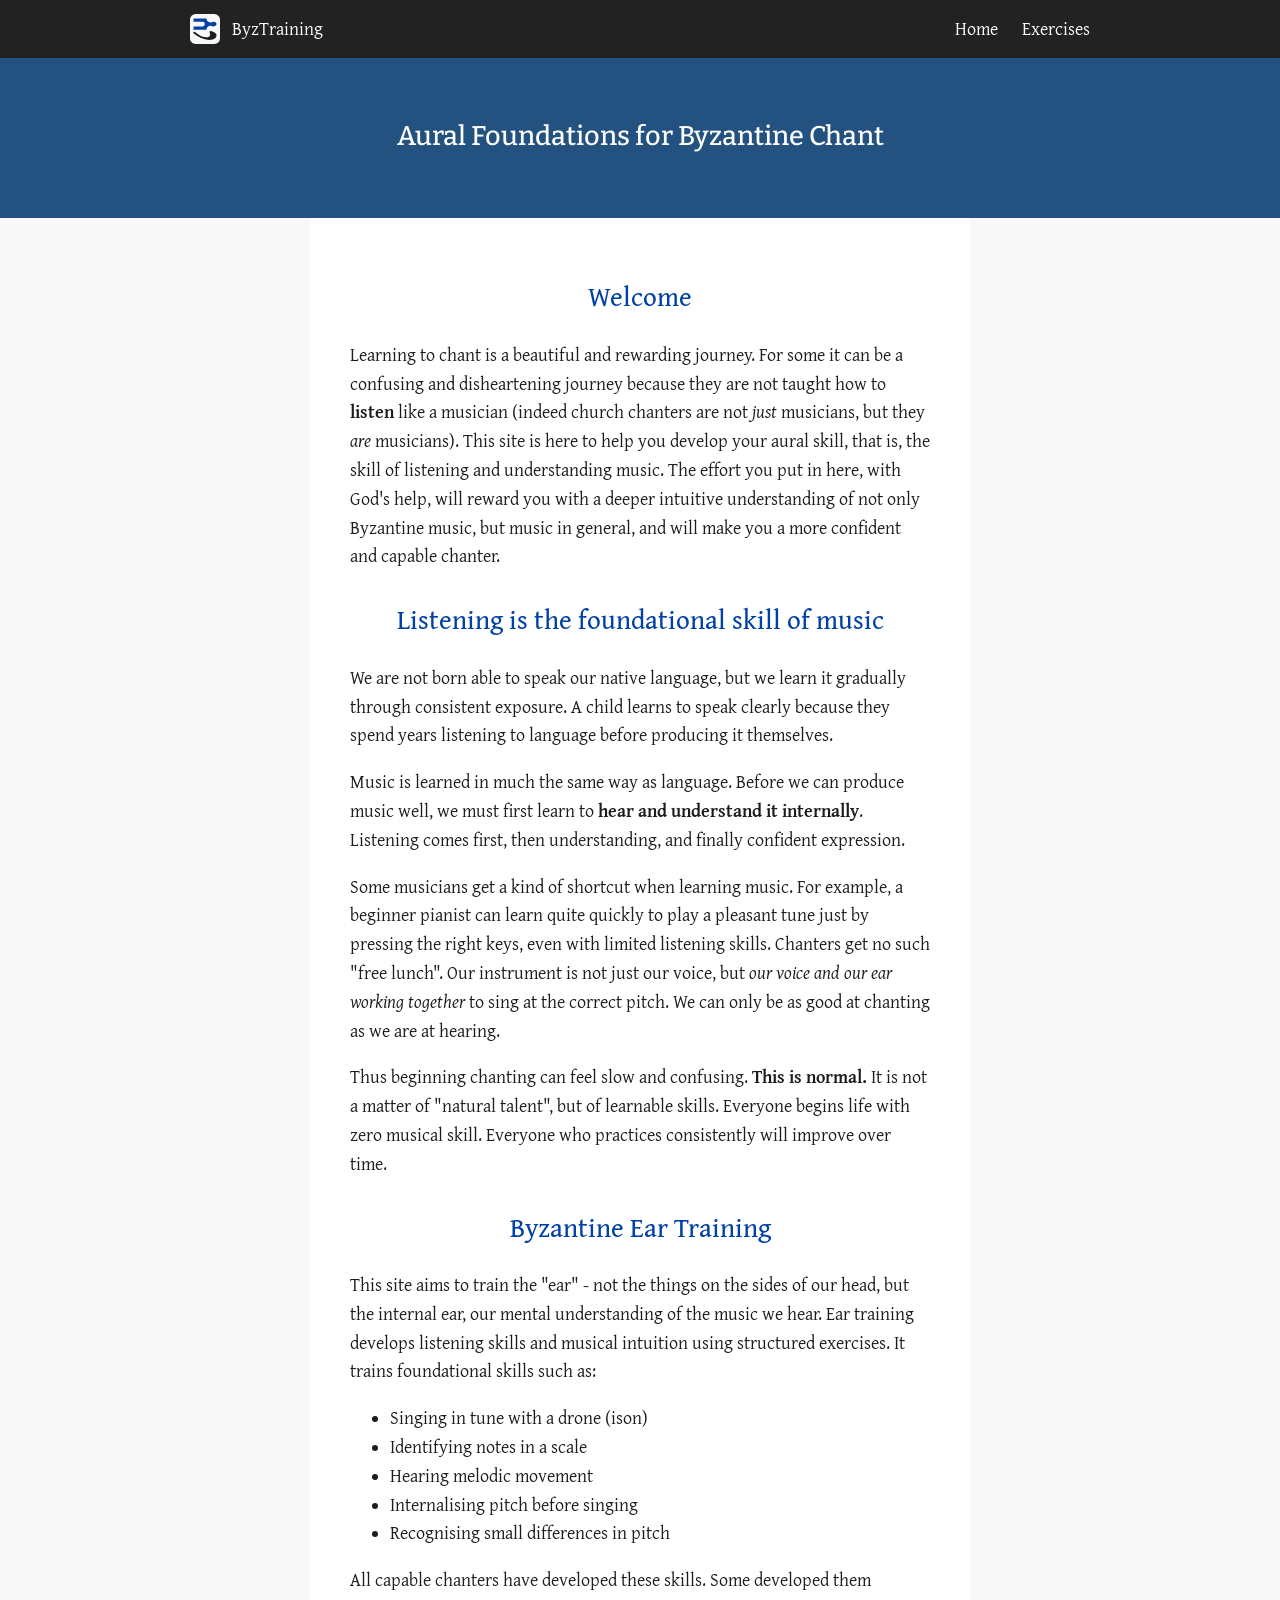
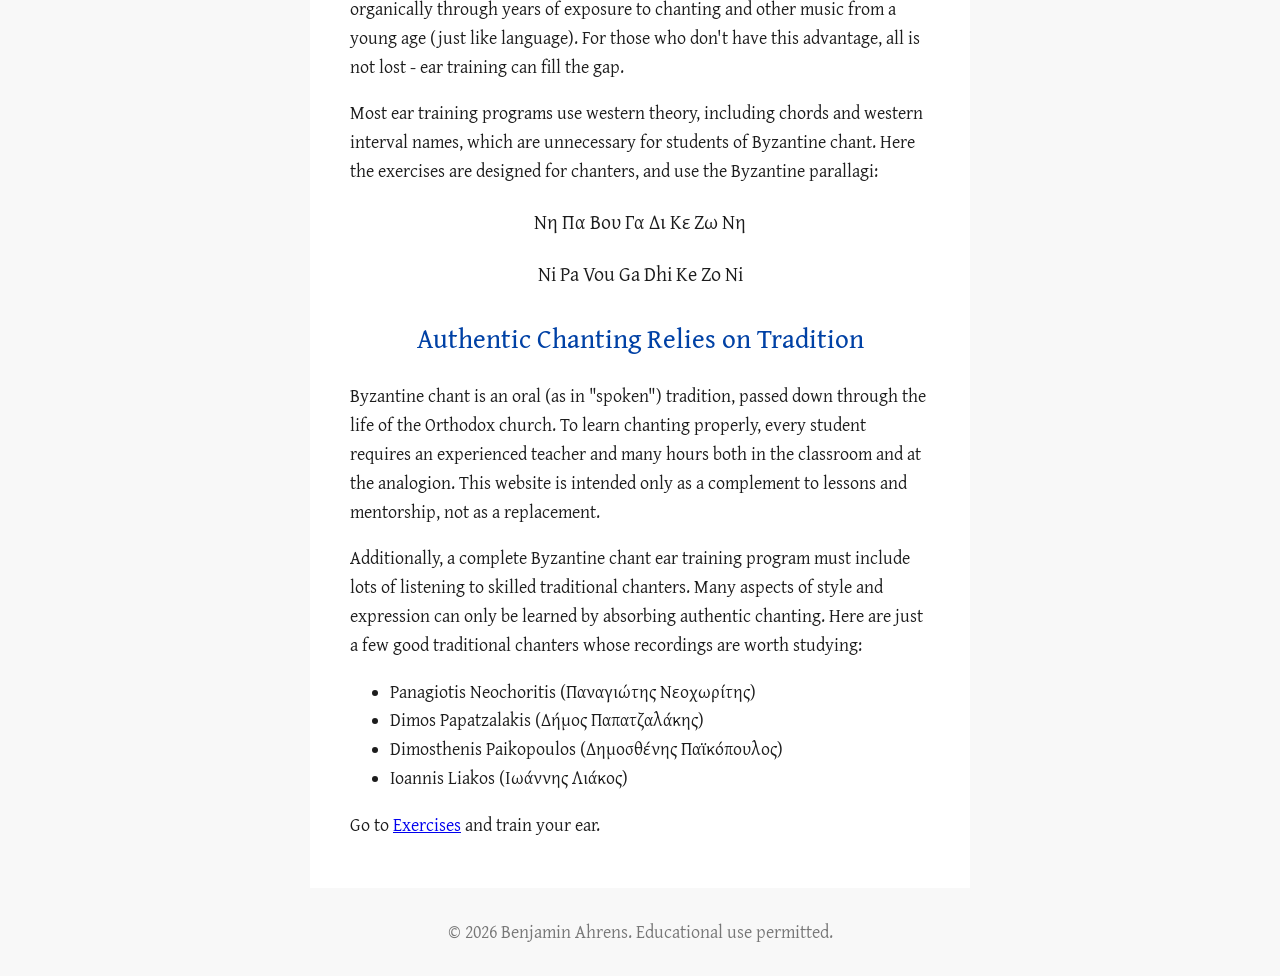
==== index.html @ a5068446 "Add Dimos Pap., Fix "exercises" page title" ====
<!DOCTYPE html>
<html lang="en">
  <head>
    <meta charset="UTF-8">
    <meta name="viewport" content="width=device-width, initial-scale=1.0">
    <title>ByzTraining</title>
    <link rel="stylesheet" href="styles/style.css">
    <link rel="icon" href="/assets/favicon.ico">
  </head>
  <body>
    <header class="topnav">
      <div class="nav-inner">
        <div class="logo">
          <img src="/assets/favicon.svg" alt="Logo">
          ByzTraining
        </div>
        <nav>
          <a href="index.html">Home</a>
          <a href="exercises.html">Exercises</a>
        </nav>
      </div>
    </header>
    <section class="hero">
      <h1>Aural Foundations for Byzantine Chant</h1>
    </section>
    <main class="content">
      <h2>Welcome</h2>
      <p>
        Learning to chant is a beautiful and rewarding journey. For some it can be a confusing and disheartening journey because they are not taught how to <b>listen</b> like a musician (indeed church chanters are not <em>just</em> musicians, but they <em>are</em> musicians). This site is here to help you develop your aural skill, that is, the skill of listening and understanding music. The effort you put in here, with God's help, will reward you with a deeper intuitive understanding of not only Byzantine music, but music in general, and will make you a more confident and capable chanter.
      </p>
      <h2>Listening is the foundational skill of music</h2>
      <p>
        We are not born able to speak our native language, but we learn it gradually through consistent exposure. A child learns to speak clearly because they spend years listening to language before producing it themselves.
      </p>
      <p>
        Music is learned in much the same way as language. Before we can produce music well, we must first learn to <b>hear and understand it internally</b>. Listening comes first, then understanding, and finally confident expression.
      </p>
      <p>
        Some musicians get a kind of shortcut when learning music. For example, a beginner pianist can learn quite quickly to play a pleasant tune just by pressing the right keys, even with limited listening skills. Chanters get no such "free lunch". Our instrument is not just our voice, but <em>our voice and our ear working together</em> to sing at the correct pitch. We can only be as good at chanting as we are at hearing.
      </p>
      <p>
        Thus beginning chanting can feel slow and confusing. <b>This is normal.</b> It is not a matter of "natural talent", but of learnable skills. Everyone begins life with zero musical skill. Everyone who practices consistently will improve over time.
      </p>
      <h2>Byzantine Ear Training</h2>
      <p>
        This site aims to train the "ear" - not the things on the sides of our head, but the internal ear, our mental understanding of the music we hear. Ear training develops listening skills and musical intuition using structured exercises. It trains foundational skills such as:
        <ul>
          <li>Singing in tune with a drone (ison)</li>
          <li>Identifying notes in a scale</li>
          <li>Hearing melodic movement</li>
          <li>Internalising pitch before singing</li>
          <li>Recognising small differences in pitch</li>
        </ul>
        All capable chanters have developed these skills. Some developed them organically through years of exposure to chanting and other music from a young age (just like language). For those who don't have this advantage, all is not lost - ear training can fill the gap.
      </p>
      <p>
        Most ear training programs use western theory, including chords and western interval names, which are unnecessary for students of Byzantine chant. Here the exercises are designed for chanters, and use the Byzantine parallagi:
      </p>
      <p class="center big">
        Νη  Πα  Βου  Γα  Δι  Κε  Ζω  Νη
      </p>
      <p class="center big">
        Ni  Pa  Vou  Ga  Dhi  Ke  Zo  Ni
      </p>
      <h2>Authentic Chanting Relies on Tradition</h2>
      <p>
        Byzantine chant is an oral (as in "spoken") tradition, passed down through the life of the Orthodox church. To learn chanting properly, every student requires an experienced teacher and many hours both in the classroom and at the analogion. This website is intended only as a complement to lessons and mentorship, not as a replacement.
      </p>
      <p>
        Additionally, a complete Byzantine chant ear training program must include lots of listening to skilled traditional chanters. Many aspects of style and expression can only be learned by absorbing authentic chanting. Here are just a few good traditional chanters whose recordings are worth studying:
        <ul>
          <li>Panagiotis Neochoritis (Παναγιώτης Νεοχωρίτης)</li>
          <li>Dimos Papatzalakis (Δήμος Παπατζαλάκης)</li>
          <li>Dimosthenis Paikopoulos (Δημοσθένης Παϊκόπουλος)</li>
          <li>Ioannis Liakos (Ιωάννης Λιάκος)</li>
        </ul>
      </p>
      <p>
        Go to <a href="exercises.html">Exercises</a> and train your ear.
      </p>
    </main>
    <footer>
      © 2026 Benjamin Ahrens. Educational use permitted.
    </footer>
  </body>
</html>
---- styles/style.css ----
@import "gentium.css";
@import "bitter.css";

body {
  margin:0;
  font-family:GentiumW, serif;
  font-size: 18px;
  color: #1c1c1c;
  line-height:1.6;
  background:#f8f8f8;
}

.topnav {
  background:#222;
  color:white;
}

.nav-inner {
  max-width:900px;
  margin:auto;
  padding:14px 24px;
  display:flex;
  justify-content:space-between;
  align-items:center;
}

.logo {
  display:flex;
  justify-content:space-between;
  align-items:center;
}

.logo > img {
  width:30px;
  height:30px;
  margin-right:12px;
}

nav a {
  color:white;
  margin-left:20px;
  text-decoration:none;
}

nav a:hover {
  text-decoration:underline;
}

.content {
  max-width:580px;
}

.hero {
  background:#235281;
  color:white;
  text-align:center;
  padding:30px 20px 60px 20px;
}

.content {
  margin:auto;
  padding:30px 40px;
  background:white;
}

h1 {
  font-family:Bitter, serif;
  margin: 0 auto;
  max-width:500px;
}

h1,h2, h3 {
  margin-top:1em;
  text-align:center;
  font-weight:500;
}

h2,h3 {
  color: #0041a5;
}

.center {
  text-align:center;
}

.big {
  font-size:20px;
}

footer {
  text-align:center;
  padding:30px;
  color:#777;
}

audio {
  width:100%;
  margin-top:14px;
}

summary {
  margin-bottom:6px;
}
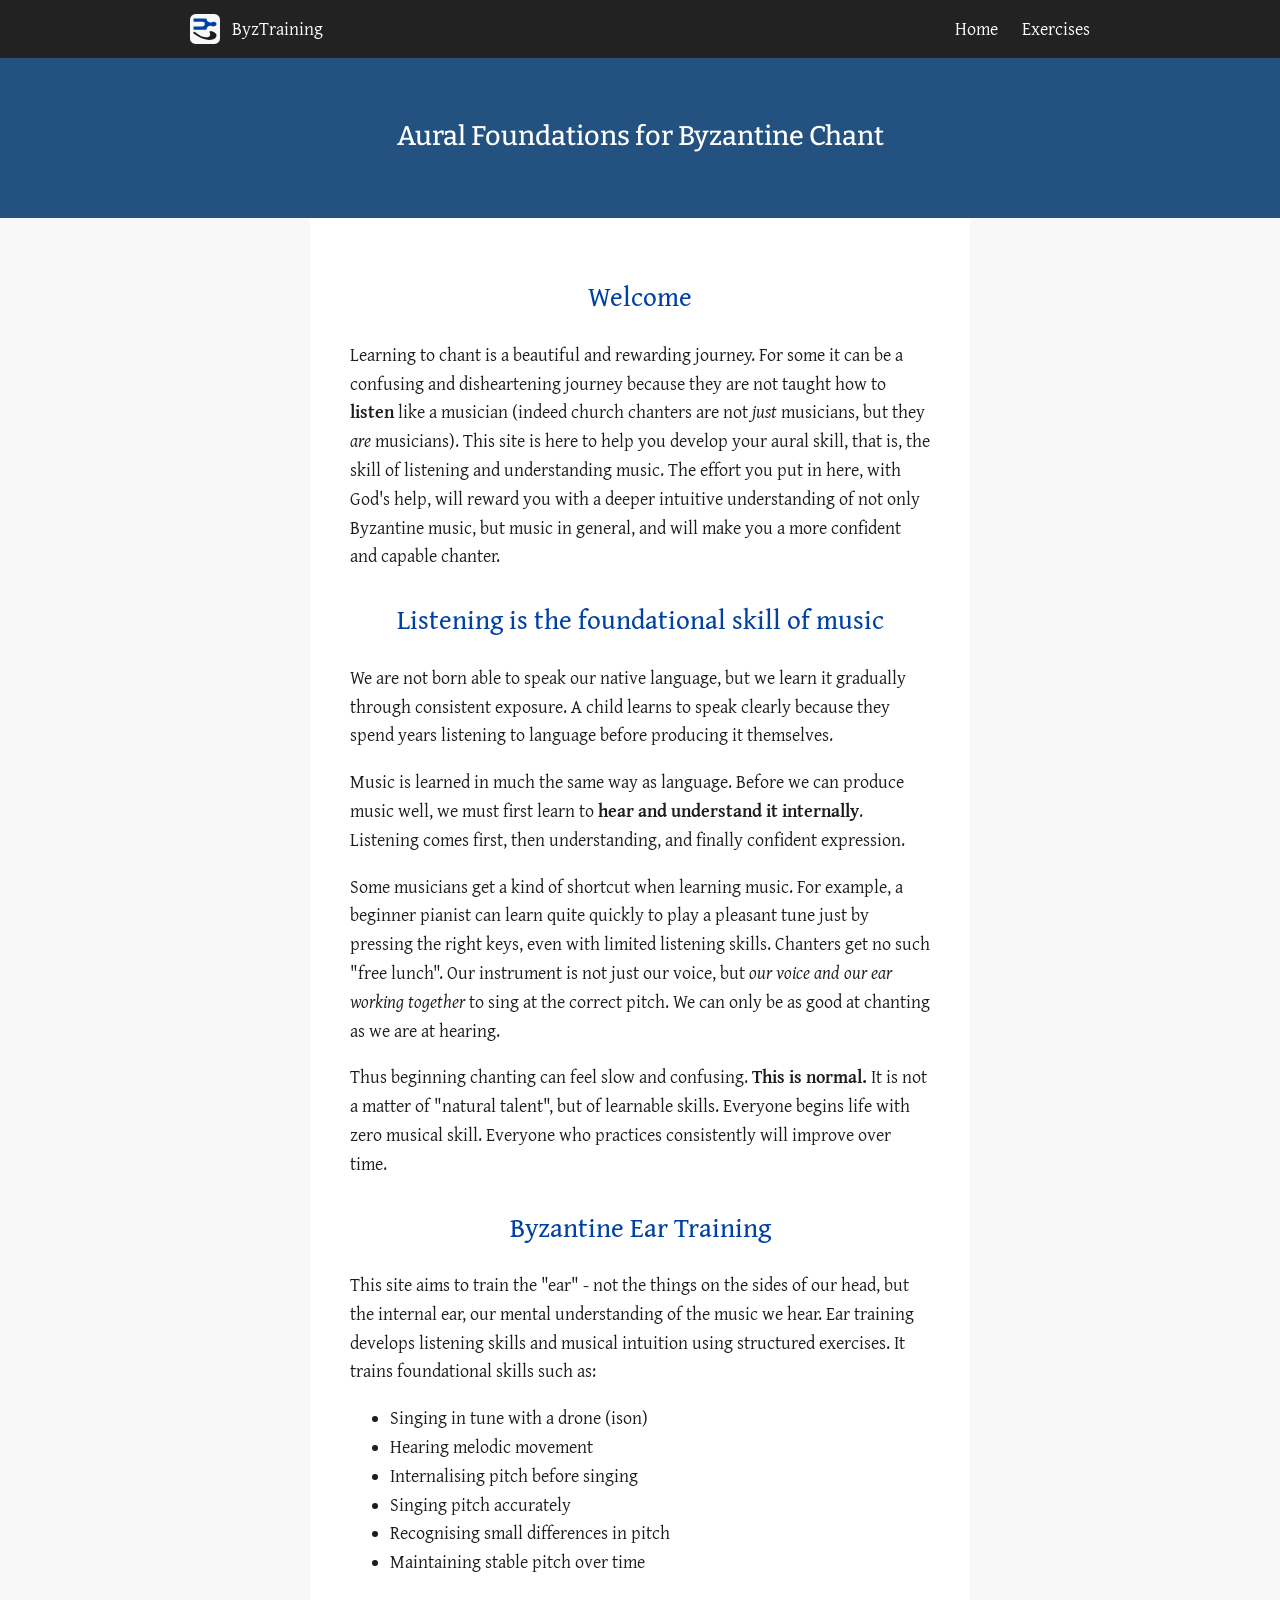
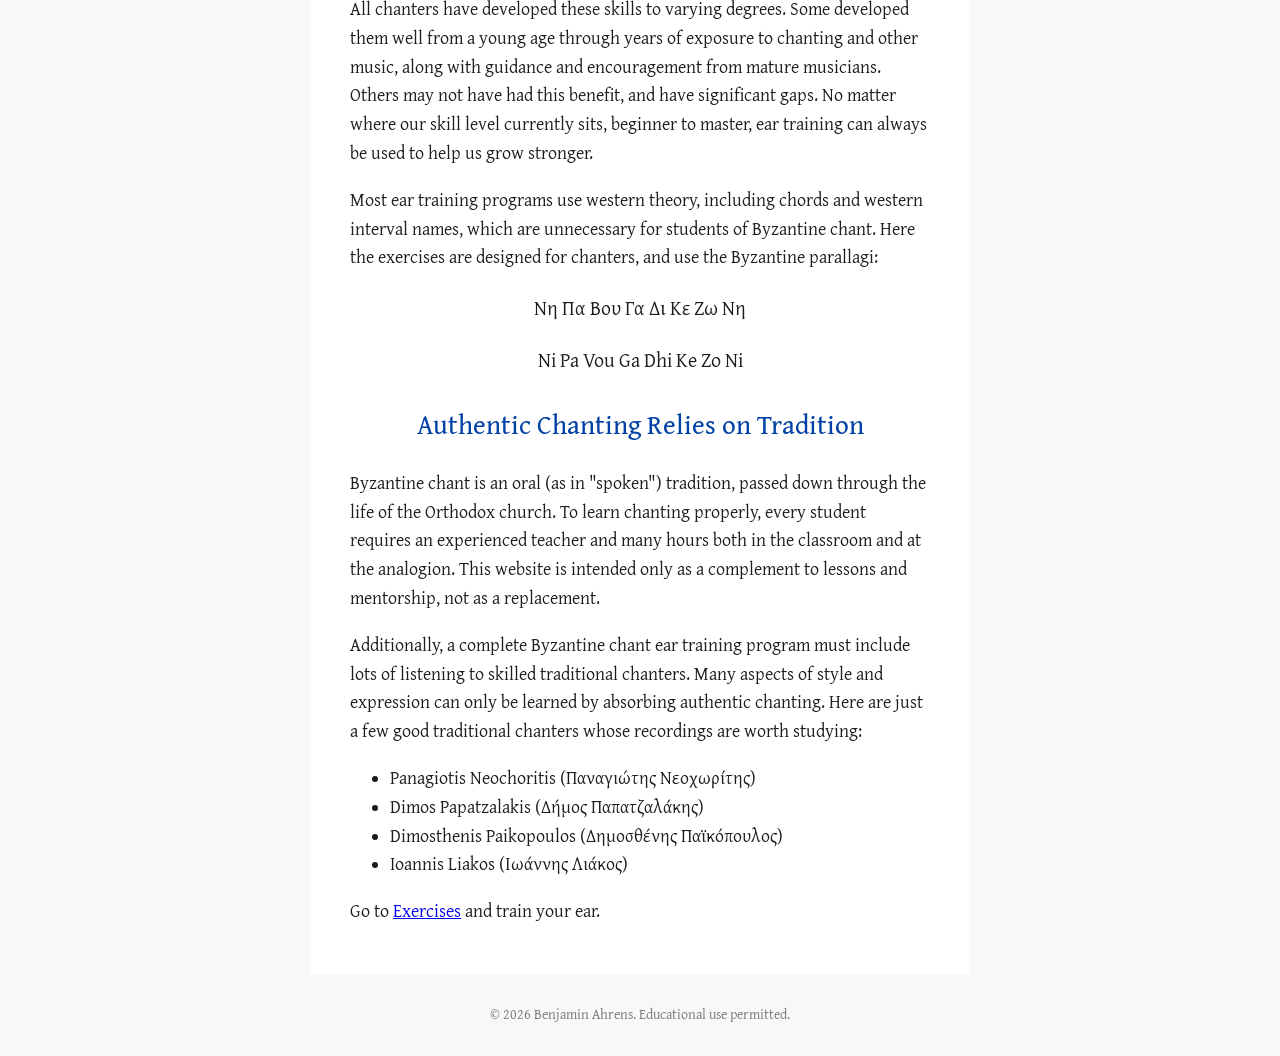
==== commit 7b4eec51: "Add F2: Ni Ga, small edits" ====
--- a/index.html
+++ b/index.html
@@ -46,12 +46,13 @@
         This site aims to train the "ear" - not the things on the sides of our head, but the internal ear, our mental understanding of the music we hear. Ear training develops listening skills and musical intuition using structured exercises. It trains foundational skills such as:
         <ul>
           <li>Singing in tune with a drone (ison)</li>
-          <li>Identifying notes in a scale</li>
           <li>Hearing melodic movement</li>
           <li>Internalising pitch before singing</li>
+          <li>Singing pitch accurately</li>
           <li>Recognising small differences in pitch</li>
+          <li>Maintaining stable pitch over time</li>
         </ul>
-        All capable chanters have developed these skills. Some developed them organically through years of exposure to chanting and other music from a young age (just like language). For those who don't have this advantage, all is not lost - ear training can fill the gap.
+        All chanters have developed these skills to varying degrees. Some developed them well from a young age through years of exposure to chanting and other music, along with guidance and encouragement from mature musicians. Others may not have had this benefit, and have significant gaps. No matter where our skill level currently sits, beginner to master, ear training can always be used to help us grow stronger.
       </p>
       <p>
         Most ear training programs use western theory, including chords and western interval names, which are unnecessary for students of Byzantine chant. Here the exercises are designed for chanters, and use the Byzantine parallagi:
--- a/styles/style.css
+++ b/styles/style.css
@@ -88,6 +88,7 @@
 }
 
 footer {
+  font-size:14px;
   text-align:center;
   padding:30px;
   color:#777;
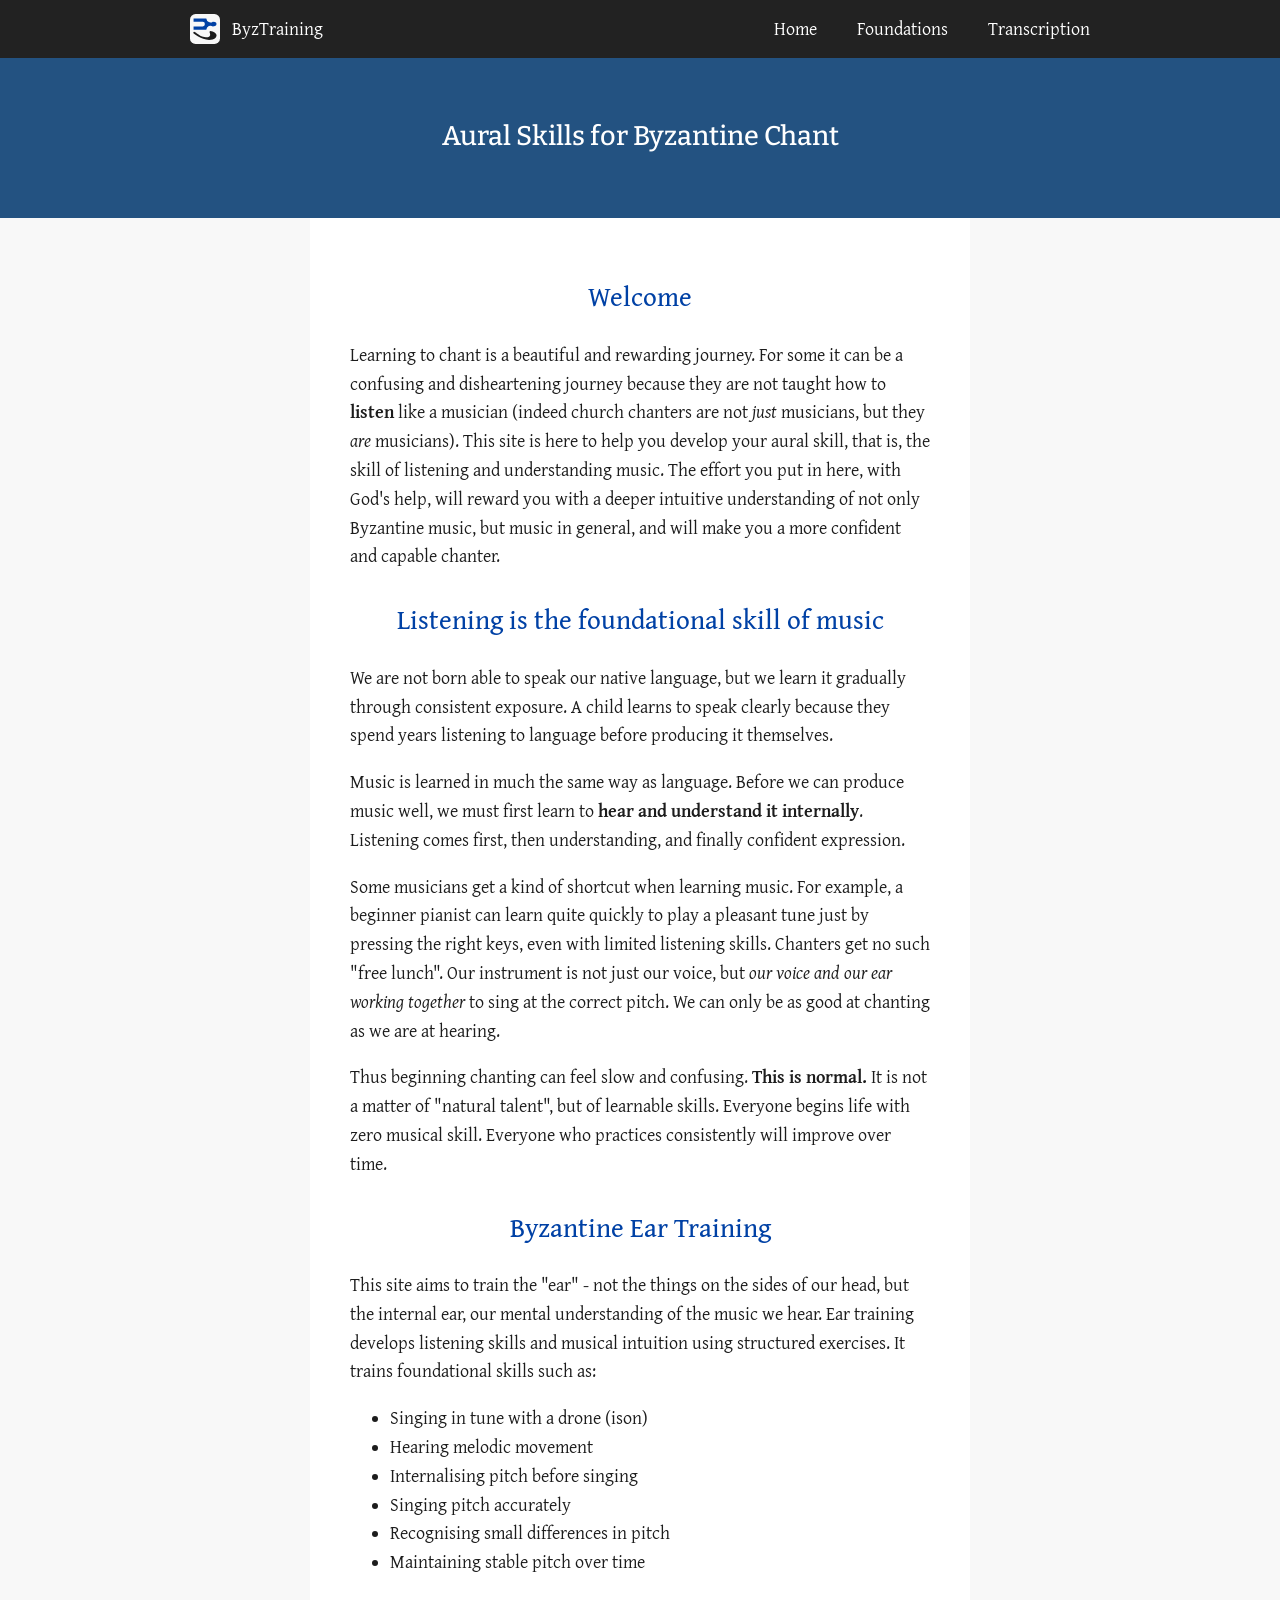
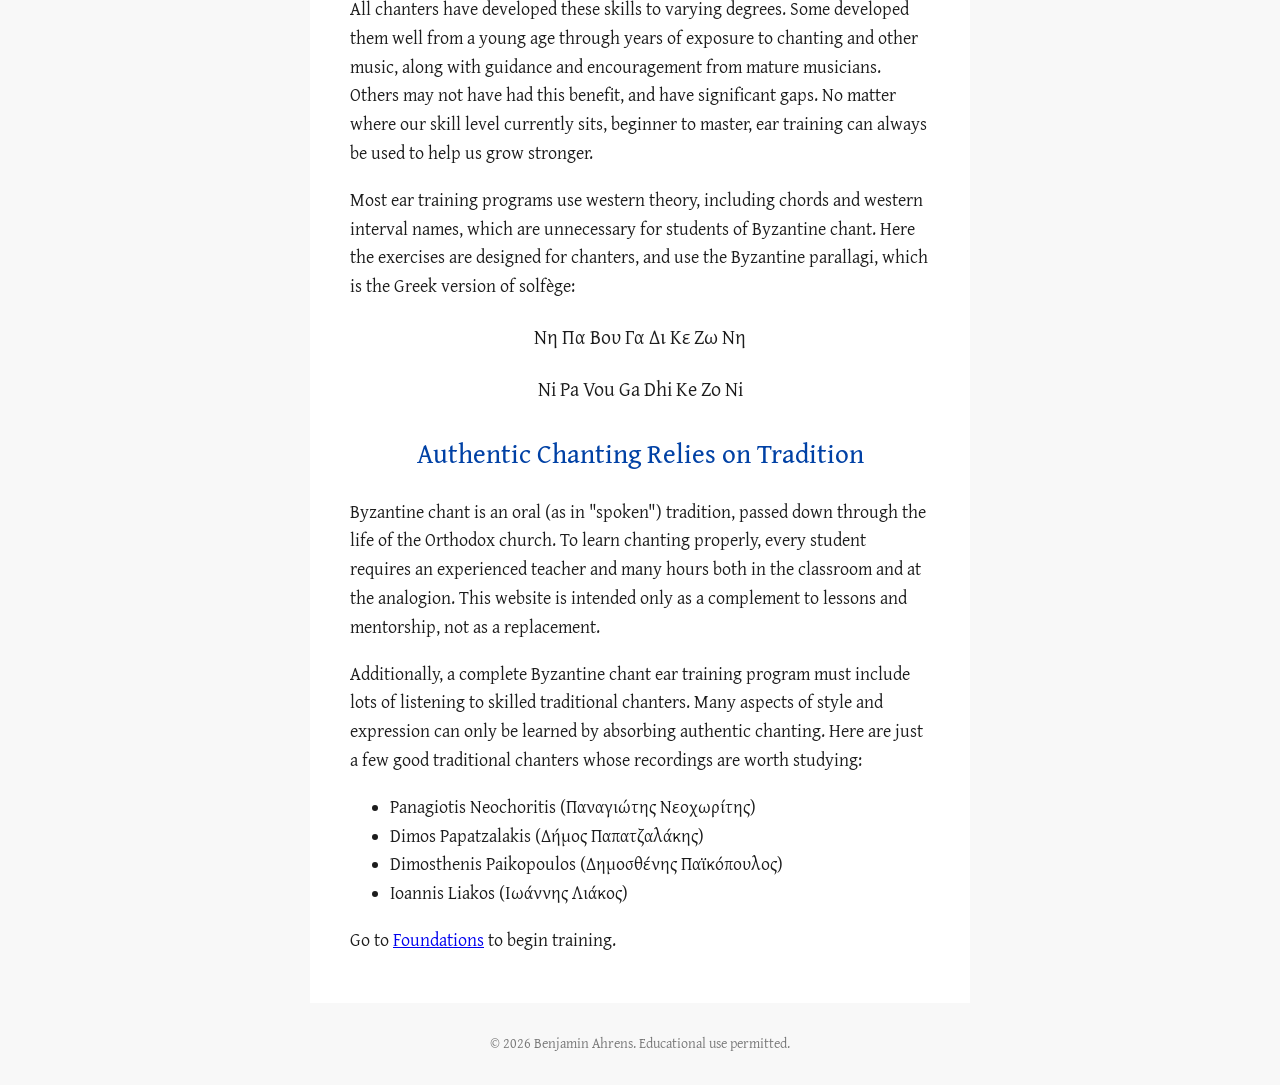
==== commit 2290ddc4: "Transcription page, nav menu, 404, naming" ====
--- a/index.html
+++ b/index.html
@@ -4,7 +4,7 @@
     <meta charset="UTF-8">
     <meta name="viewport" content="width=device-width, initial-scale=1.0">
     <title>ByzTraining</title>
-    <link rel="stylesheet" href="styles/style.css">
+    <link rel="stylesheet" href="/css/style.css">
     <link rel="icon" href="/assets/favicon.ico">
   </head>
   <body>
@@ -14,14 +14,16 @@
           <img src="/assets/favicon.svg" alt="Logo">
           ByzTraining
         </div>
-        <nav>
-          <a href="index.html">Home</a>
-          <a href="exercises.html">Exercises</a>
+        <nav id="nav-links">
+          <a href="/">Home</a>
+          <a href="/foundations/">Foundations</a>
+          <a href="/transcription/">Transcription</a>
         </nav>
+        <button id="menu-toggle">☰</button>
       </div>
     </header>
     <section class="hero">
-      <h1>Aural Foundations for Byzantine Chant</h1>
+      <h1>Aural Skills for Byzantine Chant</h1>
     </section>
     <main class="content">
       <h2>Welcome</h2>
@@ -55,7 +57,7 @@
         All chanters have developed these skills to varying degrees. Some developed them well from a young age through years of exposure to chanting and other music, along with guidance and encouragement from mature musicians. Others may not have had this benefit, and have significant gaps. No matter where our skill level currently sits, beginner to master, ear training can always be used to help us grow stronger.
       </p>
       <p>
-        Most ear training programs use western theory, including chords and western interval names, which are unnecessary for students of Byzantine chant. Here the exercises are designed for chanters, and use the Byzantine parallagi:
+        Most ear training programs use western theory, including chords and western interval names, which are unnecessary for students of Byzantine chant. Here the exercises are designed for chanters, and use the Byzantine parallagi, which is the Greek version of solfège:
       </p>
       <p class="center big">
         Νη  Πα  Βου  Γα  Δι  Κε  Ζω  Νη
@@ -77,11 +79,12 @@
         </ul>
       </p>
       <p>
-        Go to <a href="exercises.html">Exercises</a> and train your ear.
+        Go to <a href="/foundations/index.html">Foundations</a> to begin training.
       </p>
     </main>
     <footer>
       © 2026 Benjamin Ahrens. Educational use permitted.
     </footer>
   </body>
+  <script src="/js/main.js"></script>
 </html>
--- a/css/style.css
+++ b/css/style.css
@@ -0,0 +1,162 @@
+@import "gentium.css";
+@import "bitter.css";
+@import "ez-psaltica.css";
+
+:root {
+  --background:#f8f8f8;
+  --top-nav-background: #222;
+  font-display: optional;
+}
+
+body {
+  margin:0;
+  font-family:GentiumW, serif;
+  font-size: 18px;
+  color: #1c1c1c;
+  line-height:1.6;
+  background: var(--background);
+}
+
+.topnav {
+  background: var(--top-nav-background);
+  color:white;
+}
+
+.nav-inner {
+  max-width:900px;
+  margin:auto;
+  padding:14px 24px;
+  display:flex;
+  justify-content:space-between;
+  align-items:center;
+}
+
+#nav-links {
+  display: flex;
+  gap: 20px;
+}
+
+/* hamburger (hidden on desktop) */
+#menu-toggle {
+  display: none;
+  font-size: 24px;
+  background: none;
+  border: none;
+  color: #eee;
+  cursor: pointer;
+}
+
+/* MOBILE */
+@media (max-width: 600px) {
+  #nav-links {
+    display: none;
+    flex-direction: column;
+    position: absolute;
+    background: var(--top-nav-background);
+    top: 58px;
+    right: 0px;
+    padding: 25px;
+    padding-left: 5px;
+  }
+
+  #nav-links.show {
+    display: flex;
+  }
+
+  #menu-toggle {
+    display: block;
+  }
+}
+/* END MOBILE */
+
+.logo {
+  display:flex;
+  justify-content:space-between;
+  align-items:center;
+}
+
+.logo > img {
+  width:30px;
+  height:30px;
+  margin-right:12px;
+}
+
+nav a {
+  color:white;
+  margin-left:20px;
+  text-decoration:none;
+}
+
+nav a:hover {
+  text-decoration:underline;
+}
+
+.content {
+  max-width:580px;
+}
+
+.hero {
+  background:#235281;
+  color:white;
+  text-align:center;
+  padding:30px 20px 60px 20px;
+}
+
+.content {
+  margin:auto;
+  padding:30px 40px;
+  background:white;
+}
+
+h1 {
+  font-family:Bitter, serif;
+  margin: 0 auto;
+  max-width:420px;
+}
+
+h1,h2, h3 {
+  margin-top:1em;
+  text-align:center;
+  font-weight:500;
+}
+
+h2,h3 {
+  color: #0041a5;
+}
+
+.center {
+  text-align:center;
+}
+
+.big {
+  font-size:20px;
+}
+
+footer {
+  font-size:14px;
+  text-align:center;
+  padding:30px;
+  color:#777;
+}
+
+audio {
+  width:100%;
+  margin-top:14px;
+}
+
+summary {
+  margin-bottom:6px;
+}
+
+.font-ez-psaltica-martyria {
+  font-family: "ezPsaltica";
+  font-size: 170%;
+  position: relative;
+  left: -0.2em;
+  line-height: 1;
+  vertical-align: -0.74em;
+}
+
+.left-pad {
+  padding-left: 2em;
+}
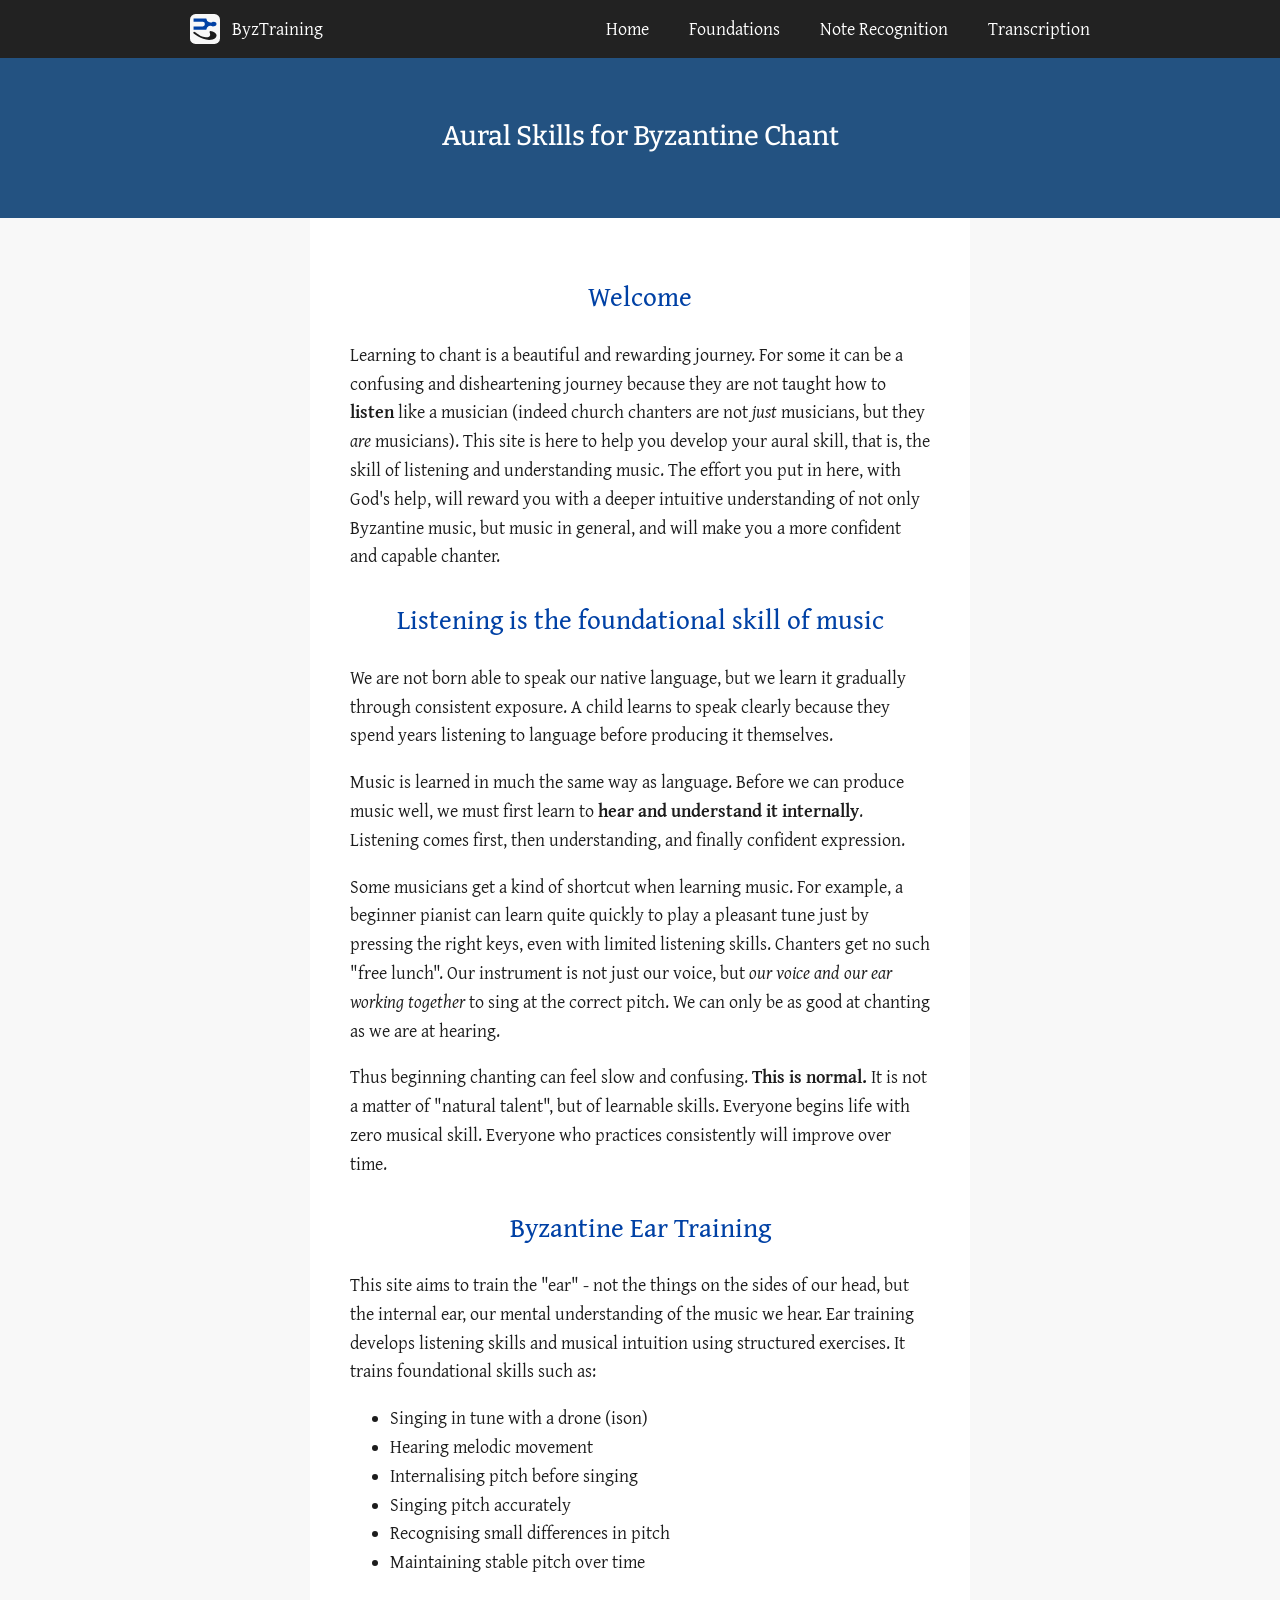
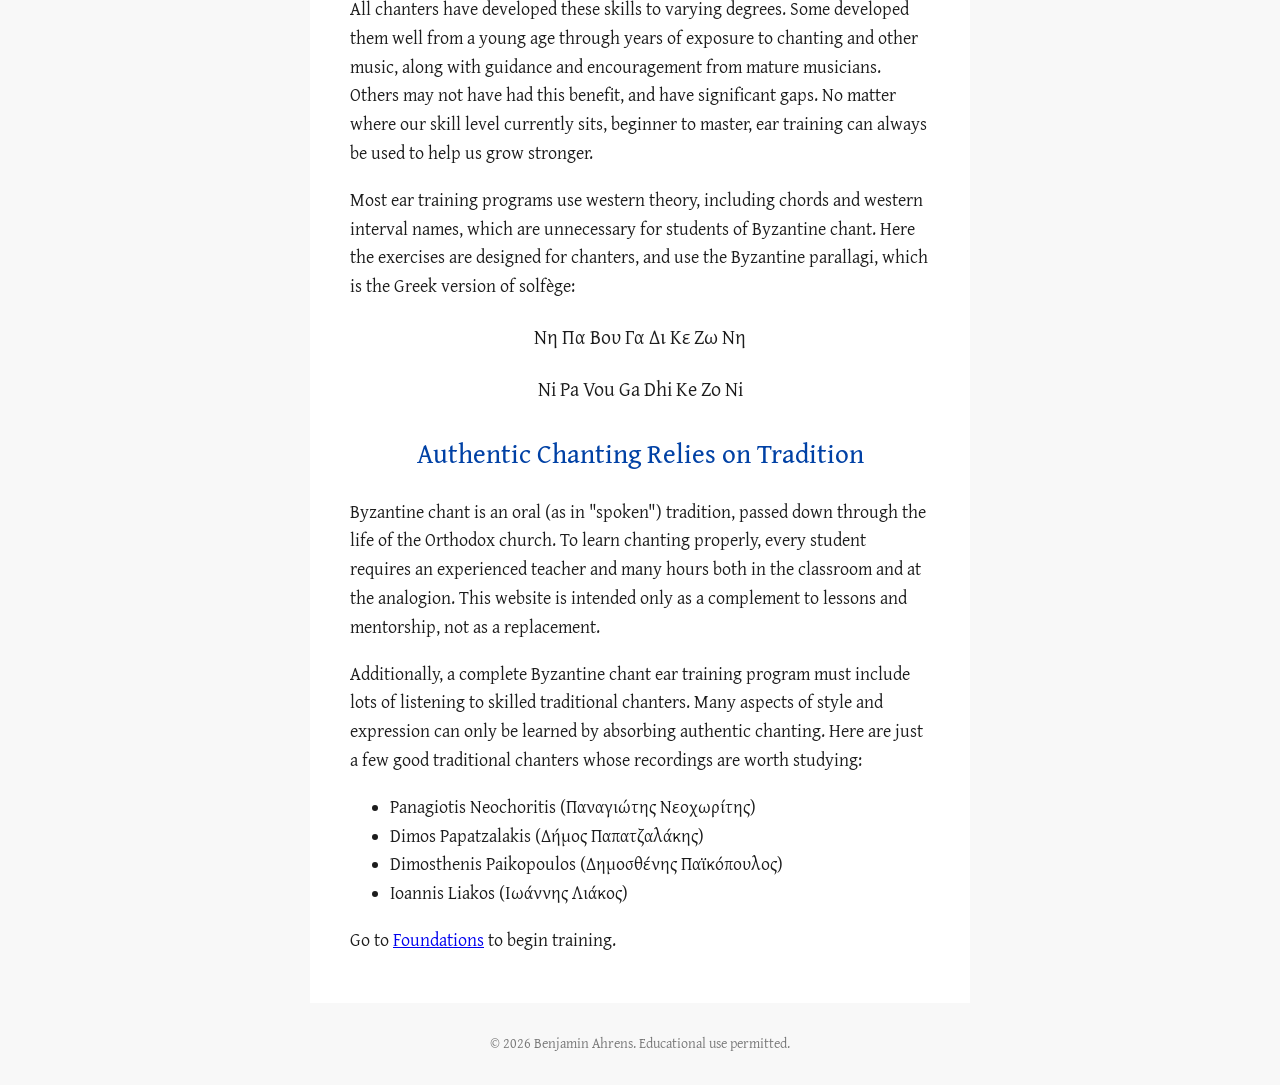
==== commit e6ade7f1: "Update header links" ====
--- a/index.html
+++ b/index.html
@@ -10,13 +10,14 @@
   <body>
     <header class="topnav">
       <div class="nav-inner">
-        <div class="logo">
+        <a href="/" class="logo">
           <img src="/assets/favicon.svg" alt="Logo">
           ByzTraining
-        </div>
+        </a>
         <nav id="nav-links">
           <a href="/">Home</a>
           <a href="/foundations/">Foundations</a>
+          <a href="/note-recognition/">Note Recognition</a>
           <a href="/transcription/">Transcription</a>
         </nav>
         <button id="menu-toggle">☰</button>
--- a/css/style.css
+++ b/css/style.css
@@ -3,9 +3,16 @@
 @import "ez-psaltica.css";
 
 :root {
-  --background:#f8f8f8;
+  --background: #f8f8f8;
   --top-nav-background: #222;
   font-display: optional;
+}
+
+button,
+input,
+select,
+textarea {
+  font: inherit;
 }
 
 body {
@@ -47,7 +54,7 @@
 }
 
 /* MOBILE */
-@media (max-width: 600px) {
+@media (max-width: 720px) {
   #nav-links {
     display: none;
     flex-direction: column;
@@ -73,6 +80,8 @@
   display:flex;
   justify-content:space-between;
   align-items:center;
+  text-decoration: none;
+  color: inherit;
 }
 
 .logo > img {
@@ -93,6 +102,9 @@
 
 .content {
   max-width:580px;
+  margin:auto;
+  padding:30px 40px;
+  background:white;
 }
 
 .hero {
@@ -100,12 +112,6 @@
   color:white;
   text-align:center;
   padding:30px 20px 60px 20px;
-}
-
-.content {
-  margin:auto;
-  padding:30px 40px;
-  background:white;
 }
 
 h1 {
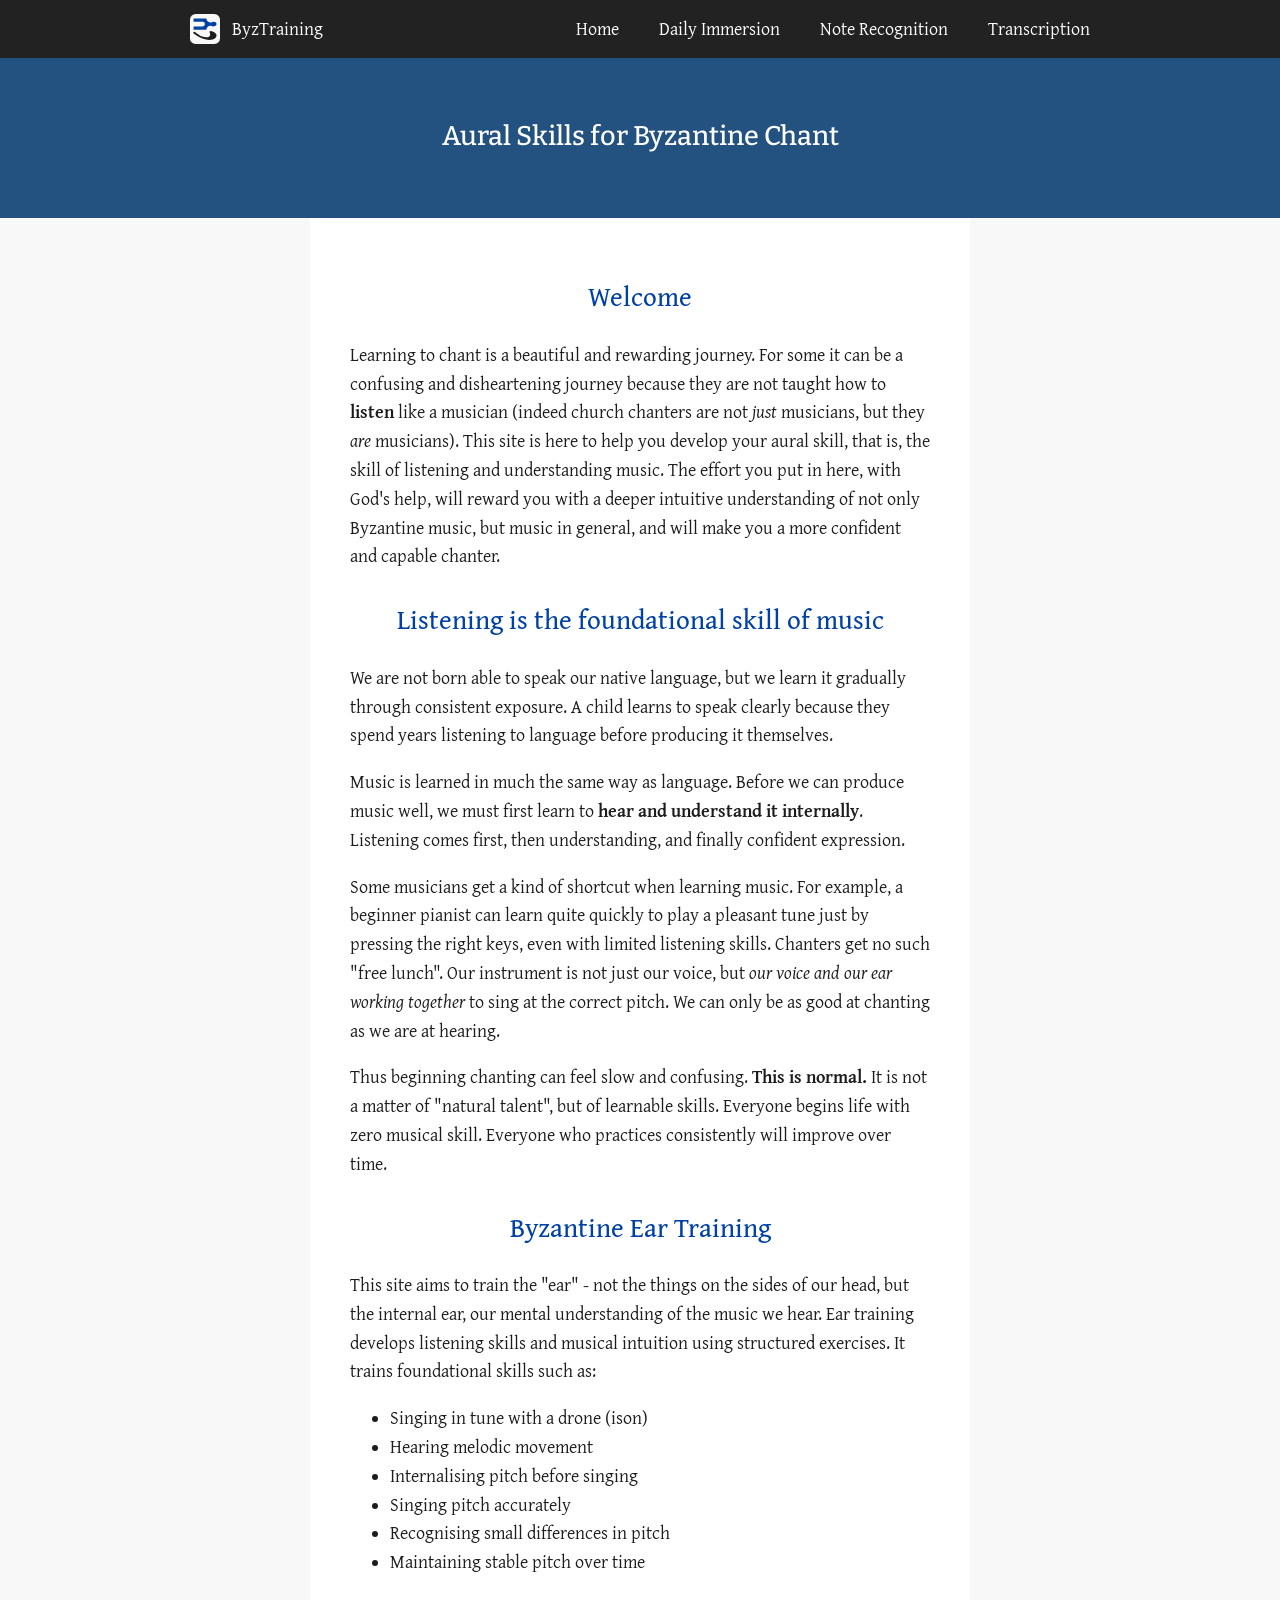
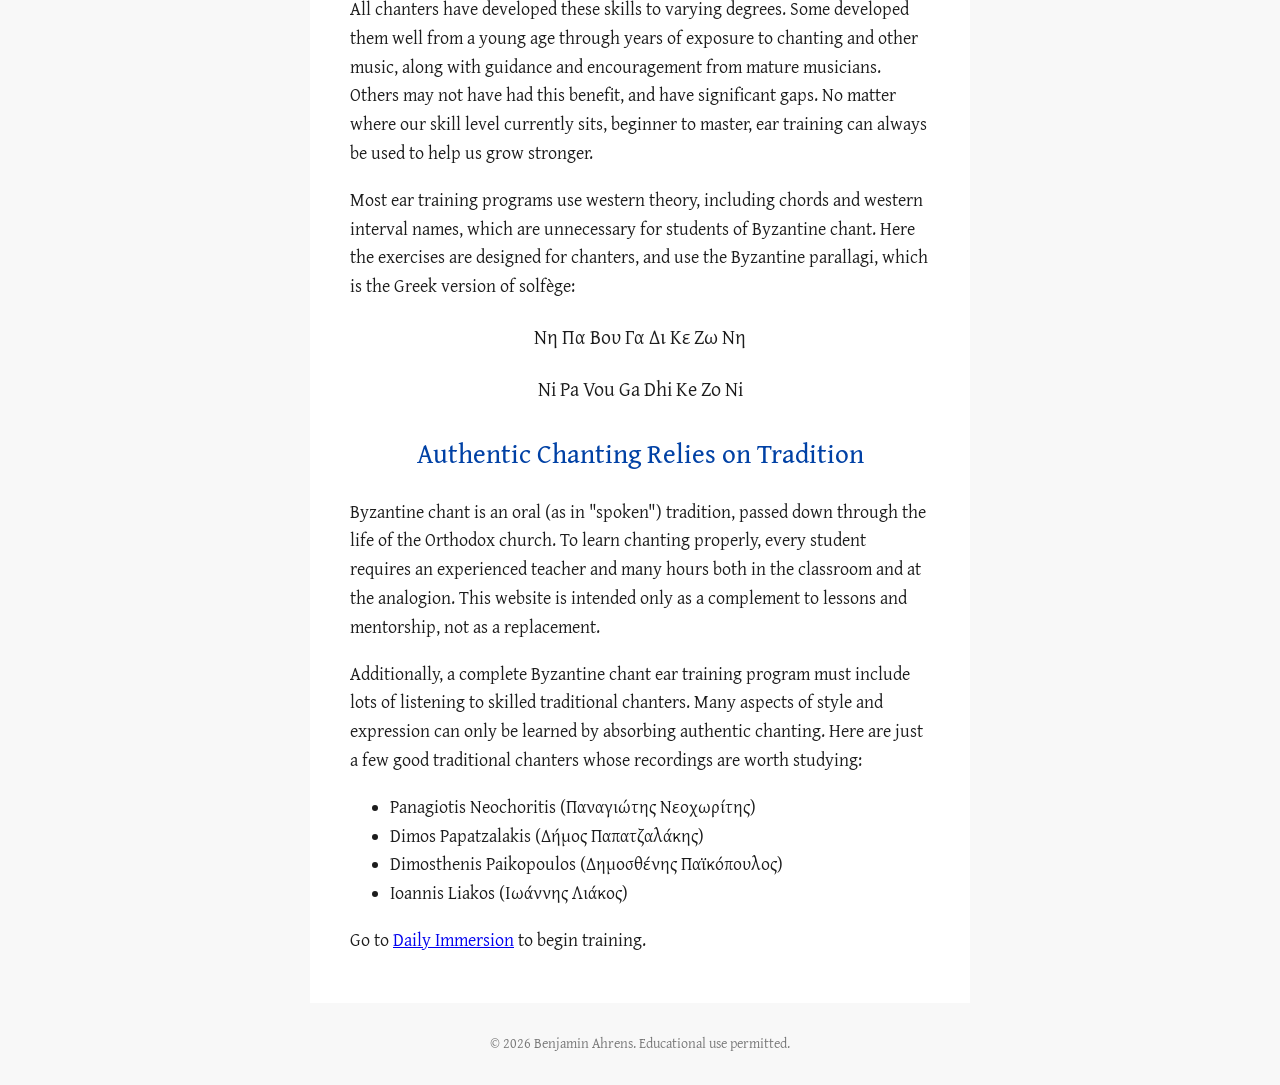
==== commit dab3fedb: "Update foundations to daily immersion" ====
--- a/index.html
+++ b/index.html
@@ -16,7 +16,7 @@
         </a>
         <nav id="nav-links">
           <a href="/">Home</a>
-          <a href="/foundations/">Foundations</a>
+          <a href="/daily-immersion/">Daily Immersion</a>
           <a href="/note-recognition/">Note Recognition</a>
           <a href="/transcription/">Transcription</a>
         </nav>
@@ -80,12 +80,12 @@
         </ul>
       </p>
       <p>
-        Go to <a href="/foundations/index.html">Foundations</a> to begin training.
+        Go to <a href="/daily-immersion/index.html">Daily Immersion</a> to begin training.
       </p>
     </main>
     <footer>
       © 2026 Benjamin Ahrens. Educational use permitted.
     </footer>
   </body>
-  <script src="/js/main.js"></script>
+  <script type="module" src="/js/main.js"></script>
 </html>
